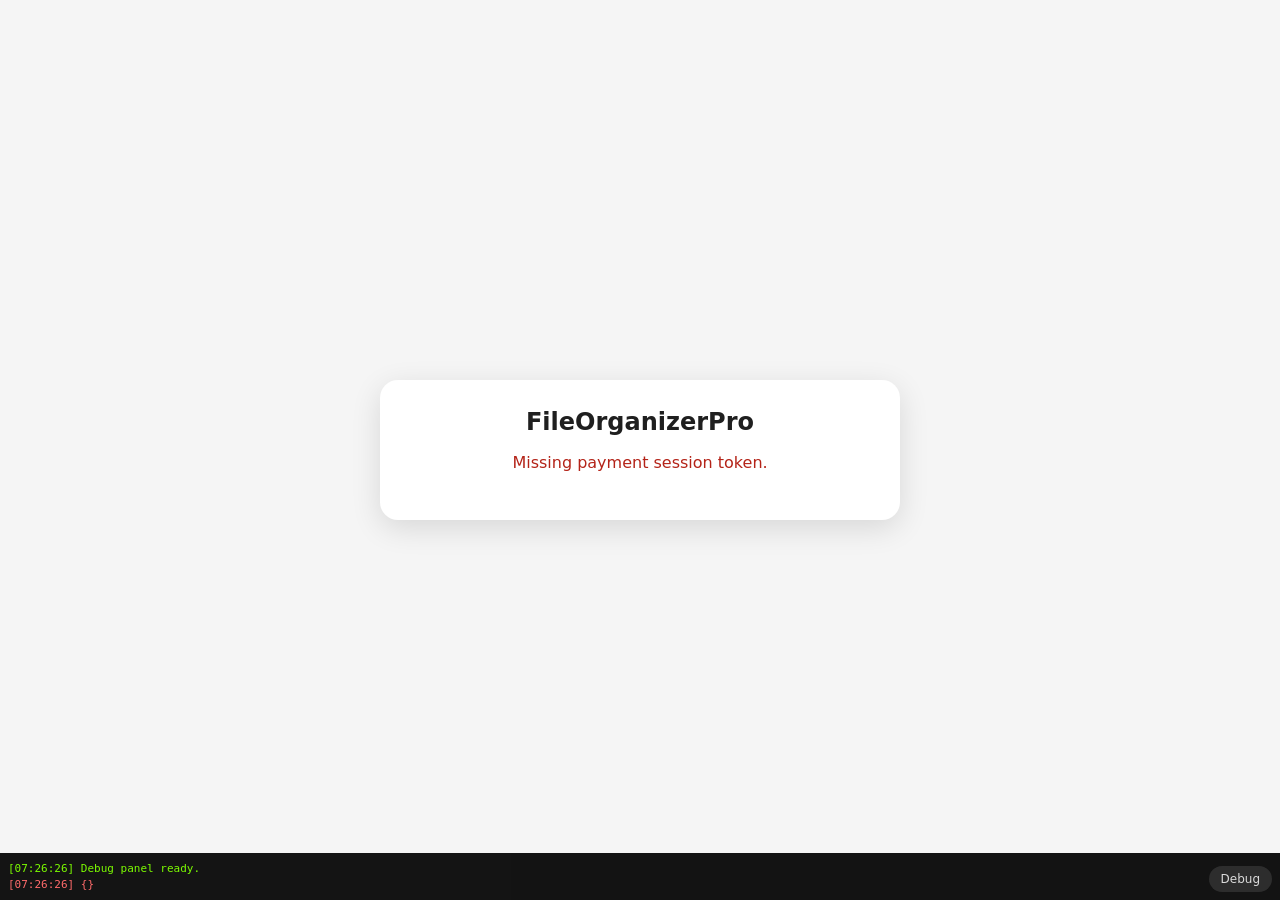
==== web/checkout.html @ 11aacc01 "Add on-page debug console overlay for Pi Browser diagnostics" ====
<!doctype html>
<html lang="en">
<head>
  <meta charset="utf-8">
  <meta name="viewport" content="width=device-width, initial-scale=1">
  <title>FileOrganizerPro Checkout</title>
  <style>
    :root {
      color-scheme: light dark;
      font-family: system-ui, -apple-system, BlinkMacSystemFont, "Segoe UI", sans-serif;
    }
    body {
      margin: 0;
      min-height: 100vh;
      display: grid;
      place-items: center;
      background: #f5f5f5;
      color: #1f1f1f;
    }
    main {
      width: min(92vw, 520px);
      box-sizing: border-box;
      padding: 28px;
      border-radius: 18px;
      background: #fff;
      box-shadow: 0 8px 30px rgba(0,0,0,.12);
      text-align: center;
    }
    h1 { margin: 0 0 12px; font-size: 24px; }
    #status { margin: 14px 0; line-height: 1.6; }
    #details { margin: 16px 0; }
    button {
      border: 0;
      border-radius: 10px;
      padding: 12px 20px;
      font: inherit;
      cursor: pointer;
      background: #6f42c1;
      color: white;
    }
    button:disabled { opacity: .55; cursor: default; }
    .hidden { display: none; }
    .error { color: #b42318; }
    .success { color: #067647; }
    @media (prefers-color-scheme: dark) {
      body { background: #121212; color: #f1f1f1; }
      main { background: #1e1e1e; }
    }
  </style>
  <script src="https://sdk.minepi.com/pi-sdk.js"></script>
  <style>
    #debugPanel {
      position: fixed;
      left: 0; right: 0; bottom: 0;
      max-height: 40vh;
      overflow-y: auto;
      background: rgba(0,0,0,.92);
      color: #7CFC00;
      font: 11px/1.4 ui-monospace, "SFMono-Regular", Menlo, monospace;
      padding: 8px;
      box-sizing: border-box;
      white-space: pre-wrap;
      word-break: break-word;
      z-index: 999999;
      display: none;
    }
    #debugPanel.visible { display: block; }
    #debugPanel .err { color: #ff6b6b; }
    #debugPanel .warn { color: #ffd166; }
    #debugToggle {
      position: fixed;
      right: 8px; bottom: 8px;
      z-index: 1000000;
      background: #333;
      color: #fff;
      border-radius: 20px;
      padding: 6px 12px;
      font-size: 12px;
      opacity: .85;
    }
  </style>
  <script>
    (function () {
      "use strict";
      var panel = null, toggle = null;
      function ensureUi() {
        if (panel) return;
        panel = document.createElement("div");
        panel.id = "debugPanel";
        toggle = document.createElement("button");
        toggle.id = "debugToggle";
        toggle.type = "button";
        toggle.textContent = "Debug";
        toggle.addEventListener("click", function () {
          panel.classList.toggle("visible");
        });
        document.addEventListener("DOMContentLoaded", function () {
          document.body.appendChild(panel);
          document.body.appendChild(toggle);
          panel.classList.add("visible");
        });
      }
      function write(cls, args) {
        ensureUi();
        var line = document.createElement("div");
        if (cls) line.className = cls;
        try {
          line.textContent = "[" + new Date().toISOString().slice(11, 19) + "] " +
            Array.prototype.map.call(args, function (a) {
              if (typeof a === "string") return a;
              try { return JSON.stringify(a); } catch (_) { return String(a); }
            }).join(" ");
        } catch (_) {
          line.textContent = "[log error]";
        }
        if (panel) {
          panel.appendChild(line);
          panel.scrollTop = panel.scrollHeight;
        }
      }
      var origLog = console.log, origWarn = console.warn, origError = console.error, origInfo = console.info;
      console.log = function () { write("", arguments); origLog.apply(console, arguments); };
      console.info = function () { write("", arguments); origInfo.apply(console, arguments); };
      console.warn = function () { write("warn", arguments); origWarn.apply(console, arguments); };
      console.error = function () { write("err", arguments); origError.apply(console, arguments); };
      window.addEventListener("error", function (e) {
        write("err", ["UNCAUGHT ERROR:", e.message, e.filename + ":" + e.lineno]);
      });
      window.addEventListener("unhandledrejection", function (e) {
        var reason = e.reason;
        var msg = (reason && (reason.message || reason.toString)) ? (reason.message || reason.toString()) : String(reason);
        write("err", ["UNHANDLED PROMISE REJECTION:", msg]);
      });
      write("", ["Debug panel ready."]);
    })();
  </script>
</head>
<body>
  <main>
    <h1>FileOrganizerPro</h1>
    <div id="status">Loading checkout…</div>
    <div id="details"></div>
    <button id="payButton" class="hidden" type="button">Pay with Pi</button>
  </main>

<script>
(function () {
  "use strict";

  const SUPABASE_URL = "https://folgwdsswsoykukxubzf.supabase.co";
  const SUPABASE_ANON_KEY = "eyJhbGciOiJIUzI1NiIsInR5cCI6IkpXVCJ9.eyJpc3MiOiJzdXBhYmFzZSIsInJlZiI6ImZvbGd3ZHNzd3NveWt1a3h1YnpmIiwicm9sZSI6ImFub24iLCJpYXQiOjE3ODc0OTY4ODEsImV4cCI6MjEwMzA3Mjg4MX0.JDl16QxYktbbkPicbszre_a8De7UmMNWfh-679yxmQE";
  const PI_SANDBOX = false;

  const statusEl = document.getElementById("status");
  const detailsEl = document.getElementById("details");
  const payButton = document.getElementById("payButton");

  const params = new URLSearchParams(window.location.search);
  const token = params.get("token");

  function setStatus(text, className) {
    statusEl.textContent = text;
    statusEl.className = className || "";
  }

  function showError(text) {
    setStatus(text, "error");
    payButton.classList.add("hidden");
  }

  async function postFunction(name, body) {
    const response = await fetch(SUPABASE_URL + "/functions/v1/" + name, {
      method: "POST",
      headers: {
        "Content-Type": "application/json",
        "apikey": SUPABASE_ANON_KEY,
        "Authorization": "Bearer " + SUPABASE_ANON_KEY
      },
      body: JSON.stringify(body)
    });

    const text = await response.text();
    let data = {};
    try { data = text ? JSON.parse(text) : {}; } catch (_) {}

    if (!response.ok) {
      throw new Error(data.error || data.message || text || ("HTTP " + response.status));
    }
    return data;
  }

  async function getSession() {
    if (!token) throw new Error("Missing payment session token.");
    const response = await fetch(
      SUPABASE_URL + "/functions/v1/payment-session-status?token=" +
      encodeURIComponent(token),
      {
        headers: {
          "apikey": SUPABASE_ANON_KEY,
          "Authorization": "Bearer " + SUPABASE_ANON_KEY
        }
      }
    );

    const text = await response.text();
    let data = {};
    try { data = text ? JSON.parse(text) : {}; } catch (_) {}

    if (!response.ok) {
      throw new Error(data.error || data.message || text || ("HTTP " + response.status));
    }
    return data;
  }

  async function startPayment(session) {
    if (!window.Pi) throw new Error("Pi Browser SDK is unavailable.");

    await Pi.init({ version: "2.0", sandbox: PI_SANDBOX });
    console.info("[PiCheckout] SDK initialized", { sandbox: PI_SANDBOX });

    let incompletePayment = null;

    const auth = await Pi.authenticate(
      ["username", "payments"],
      function (payment) {
        console.log("Incomplete payment found:", payment);
        incompletePayment = payment || null;
        setStatus("Incomplete payment callback fired.");
      }
    );

    if (!auth || !auth.accessToken) {
      throw new Error("Pi authentication was not completed.");
    }

    // Recover a payment that was already signed but whose server-side
    // completion did not finish. The previous implementation called
    // pi-complete before the Pi access token was available, which caused
    // the recovery request to be rejected as "missing parameter".
    if (incompletePayment && incompletePayment.identifier) {
      const transactionId =
        incompletePayment.transaction && incompletePayment.transaction.txid;

      if (!transactionId) {
        setStatus("Incomplete Pi payment found — transaction ID is not available yet.");
        detailsEl.textContent = "Payment ID: " + String(incompletePayment.identifier || "not available");
        return;
      }

      setStatus("Recovering previous Pi payment…");

      await postFunction("pi-complete", {
        paymentId: incompletePayment.identifier,
        txId: transactionId,
        sessionToken: token,
        accessToken: auth.accessToken
      });

      setStatus("Previous payment completed successfully.", "success");
      detailsEl.textContent = "You can return to FileOrganizerPro.";
      payButton.classList.add("hidden");
      return;
    }

    setStatus("Creating Pi payment…");

    const paymentPromise = Pi.createPayment(
      {
        amount: Number(session.amountPi),
        memo: "FileOrganizerPro " + String(session.plan || "").toUpperCase() + " subscription",
        metadata: { sessionToken: token }
      },
      {
        onReadyForServerApproval: async function (paymentId) {
          setStatus("Waiting for server approval…");
          await postFunction("pi-approve", {
            paymentId: paymentId,
            sessionToken: token,
            accessToken: auth.accessToken
          });
        },
        onReadyForServerCompletion: async function (paymentId, txid) {
          console.log("[PiCheckout] onReadyForServerCompletion fired", { paymentId, txid });
          setStatus("Completing Pi payment…");
          await postFunction("pi-complete", {
            paymentId: paymentId,
            txId: txid,
            sessionToken: token,
            accessToken: auth.accessToken
          });

          setStatus("Payment completed successfully.", "success");
          detailsEl.textContent = "You can return to FileOrganizerPro.";
          payButton.classList.add("hidden");
        },
        onCancel: function (paymentId) {
          postFunction("pi-cancel", {
            paymentId: paymentId,
            sessionToken: token,
            accessToken: auth.accessToken
          }).catch(function (error) {
            console.error("Cancel notification failed:", error);
          });
          setStatus("Payment cancelled.");
          payButton.disabled = false;
        },
        onError: function (error) {
          console.error("Pi payment error:", error);
          showError("Pi payment could not be started.");
        }
      }
    );

    const payment = await Promise.race([
      paymentPromise,
      new Promise((_, reject) => setTimeout(() => reject(new Error("Pi payment is taking longer than expected. Please keep this page open and check Pi Browser permissions and console logs.")), 180000))
    ]);
    console.log("Pi payment created:", payment);
  }

  async function init() {
    try {
      const session = await getSession();

      if (session.status === "completed") {
        setStatus("Payment already completed.", "success");
        detailsEl.textContent = "You can return to FileOrganizerPro.";
        return;
      }

      if (session.status !== "pending" && session.status !== "approved") {
        throw new Error("This payment session is no longer available.");
      }

      detailsEl.textContent =
        "Plan: " + String(session.plan || "").toUpperCase() +
        " · Amount: " + String(session.amountPi) + " Pi";

      if (session.status === "approved") {
        setStatus("A previous Pi payment is awaiting completion.");
      }

      payButton.classList.remove("hidden");
      payButton.addEventListener("click", function () {
        payButton.disabled = true;
        startPayment(session).catch(function (error) {
          console.error(error);
          showError(error.message || "Unable to start payment.");
        });
      });

      setStatus("Ready for Pi payment.");
    } catch (error) {
      console.error(error);
      showError(error.message || "Unable to load checkout.");
    }
  }

  init();
})();
</script>
</body>
</html>
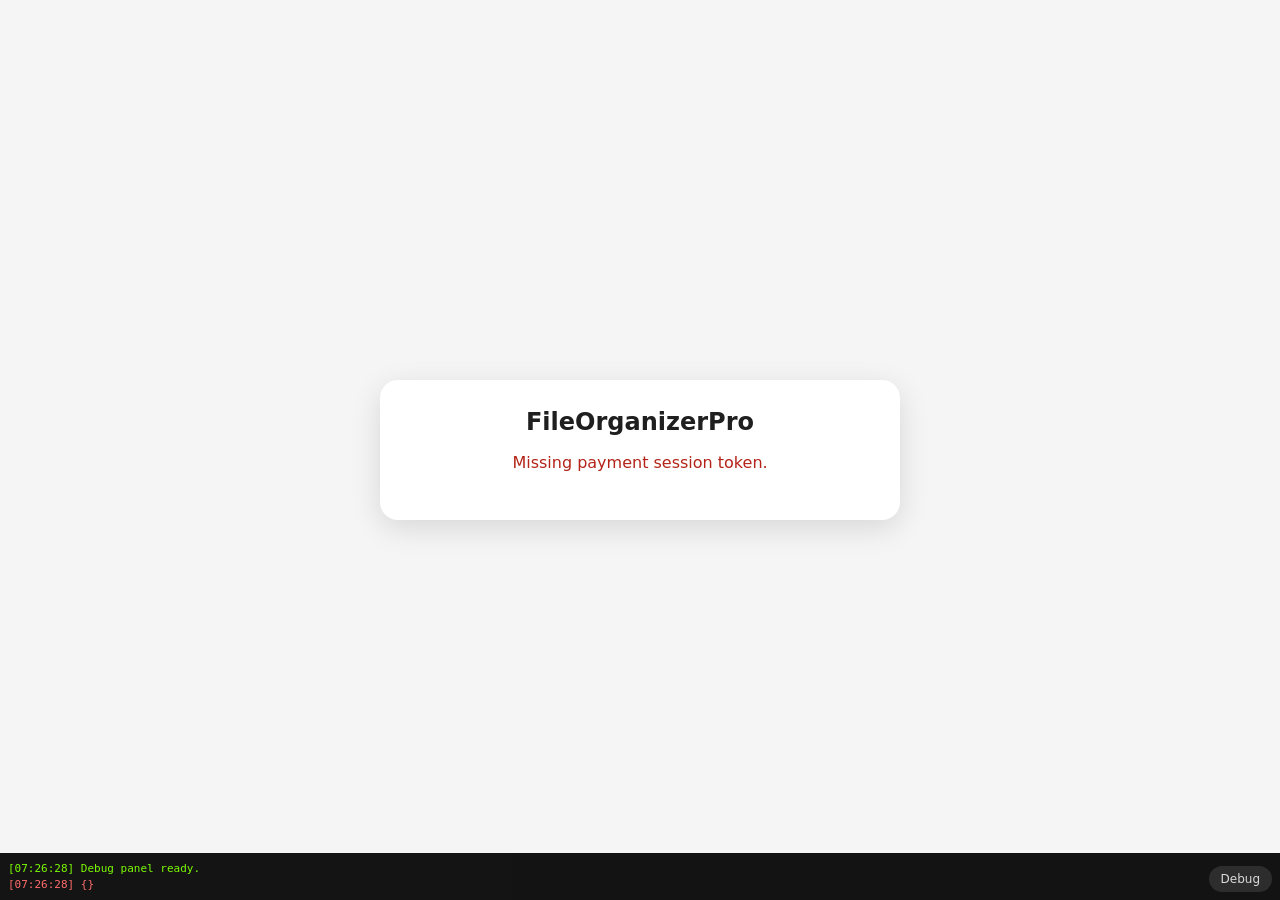
==== commit 24d09980: "Recover incomplete payment regardless of when Pi's SDK reports it" ====
--- a/web/checkout.html
+++ b/web/checkout.html
@@ -212,6 +212,36 @@
     return data;
   }
 
+  async function recoverIncompletePayment(payment, accessToken) {
+    if (!payment || !payment.identifier) return false;
+
+    const transactionId = payment.transaction && payment.transaction.txid;
+
+    if (!transactionId) {
+      setStatus("Incomplete Pi payment found — transaction ID is not available yet.");
+      detailsEl.textContent = "Payment ID: " + String(payment.identifier || "not available");
+      return true;
+    }
+
+    setStatus("Recovering previous Pi payment…");
+    console.log("[PiCheckout] recovering incomplete payment", {
+      paymentId: payment.identifier,
+      txid: transactionId
+    });
+
+    await postFunction("pi-complete", {
+      paymentId: payment.identifier,
+      txId: transactionId,
+      sessionToken: token,
+      accessToken: accessToken
+    });
+
+    setStatus("Previous payment completed successfully.", "success");
+    detailsEl.textContent = "You can return to FileOrganizerPro.";
+    payButton.classList.add("hidden");
+    return true;
+  }
+
   async function startPayment(session) {
     if (!window.Pi) throw new Error("Pi Browser SDK is unavailable.");
 
@@ -219,6 +249,27 @@
     console.info("[PiCheckout] SDK initialized", { sandbox: PI_SANDBOX });
 
     let incompletePayment = null;
+    let accessTokenRef = null;
+    // Pi's SDK can report an incomplete payment either during authenticate()
+    // OR later, when a new createPayment() is attempted and gets blocked by
+    // an older unfinished payment. This callback can therefore fire before
+    // we have an access token (during authenticate) or after (during
+    // createPayment) — recover immediately in both cases instead of only
+    // checking once, synchronously, right after authenticate() resolves.
+    let recoveryPromise = null;
+
+    function waitForIncompletePayment(timeoutMs) {
+      return new Promise(function (resolve) {
+        const start = Date.now();
+        (function poll() {
+          if (incompletePayment || Date.now() - start >= timeoutMs) {
+            resolve();
+            return;
+          }
+          setTimeout(poll, 250);
+        })();
+      });
+    }
 
     const auth = await Pi.authenticate(
       ["username", "payments"],
@@ -226,39 +277,26 @@
         console.log("Incomplete payment found:", payment);
         incompletePayment = payment || null;
         setStatus("Incomplete payment callback fired.");
+        if (accessTokenRef && incompletePayment && !recoveryPromise) {
+          recoveryPromise = recoverIncompletePayment(incompletePayment, accessTokenRef).catch(function (error) {
+            console.error("Recovery failed:", error);
+            showError(error.message || "Unable to recover previous payment.");
+          });
+        }
       }
     );
 
     if (!auth || !auth.accessToken) {
       throw new Error("Pi authentication was not completed.");
     }
+    accessTokenRef = auth.accessToken;
 
     // Recover a payment that was already signed but whose server-side
     // completion did not finish. The previous implementation called
     // pi-complete before the Pi access token was available, which caused
     // the recovery request to be rejected as "missing parameter".
     if (incompletePayment && incompletePayment.identifier) {
-      const transactionId =
-        incompletePayment.transaction && incompletePayment.transaction.txid;
-
-      if (!transactionId) {
-        setStatus("Incomplete Pi payment found — transaction ID is not available yet.");
-        detailsEl.textContent = "Payment ID: " + String(incompletePayment.identifier || "not available");
-        return;
-      }
-
-      setStatus("Recovering previous Pi payment…");
-
-      await postFunction("pi-complete", {
-        paymentId: incompletePayment.identifier,
-        txId: transactionId,
-        sessionToken: token,
-        accessToken: auth.accessToken
-      });
-
-      setStatus("Previous payment completed successfully.", "success");
-      detailsEl.textContent = "You can return to FileOrganizerPro.";
-      payButton.classList.add("hidden");
+      await (recoveryPromise || recoverIncompletePayment(incompletePayment, auth.accessToken));
       return;
     }
 
@@ -306,7 +344,21 @@
         },
         onError: function (error) {
           console.error("Pi payment error:", error);
-          showError("Pi payment could not be started.");
+          // createPayment() itself can be the moment Pi's SDK discovers an
+          // older blocking incomplete payment: it fires onError for the new
+          // payment, and separately (observed to sometimes land AFTER
+          // onError) invokes the incomplete-payment callback above with the
+          // old payment's data. Give that callback a brief grace window to
+          // arrive before giving up, instead of showing a dead-end error
+          // that would just repeat on retry.
+          (recoveryPromise || waitForIncompletePayment(3000).then(function () {
+            if (incompletePayment && incompletePayment.identifier) {
+              return recoverIncompletePayment(incompletePayment, accessTokenRef);
+            }
+            throw new Error("Pi payment could not be started.");
+          })).catch(function (finalError) {
+            showError(finalError.message || "Pi payment could not be started.");
+          });
         }
       }
     );
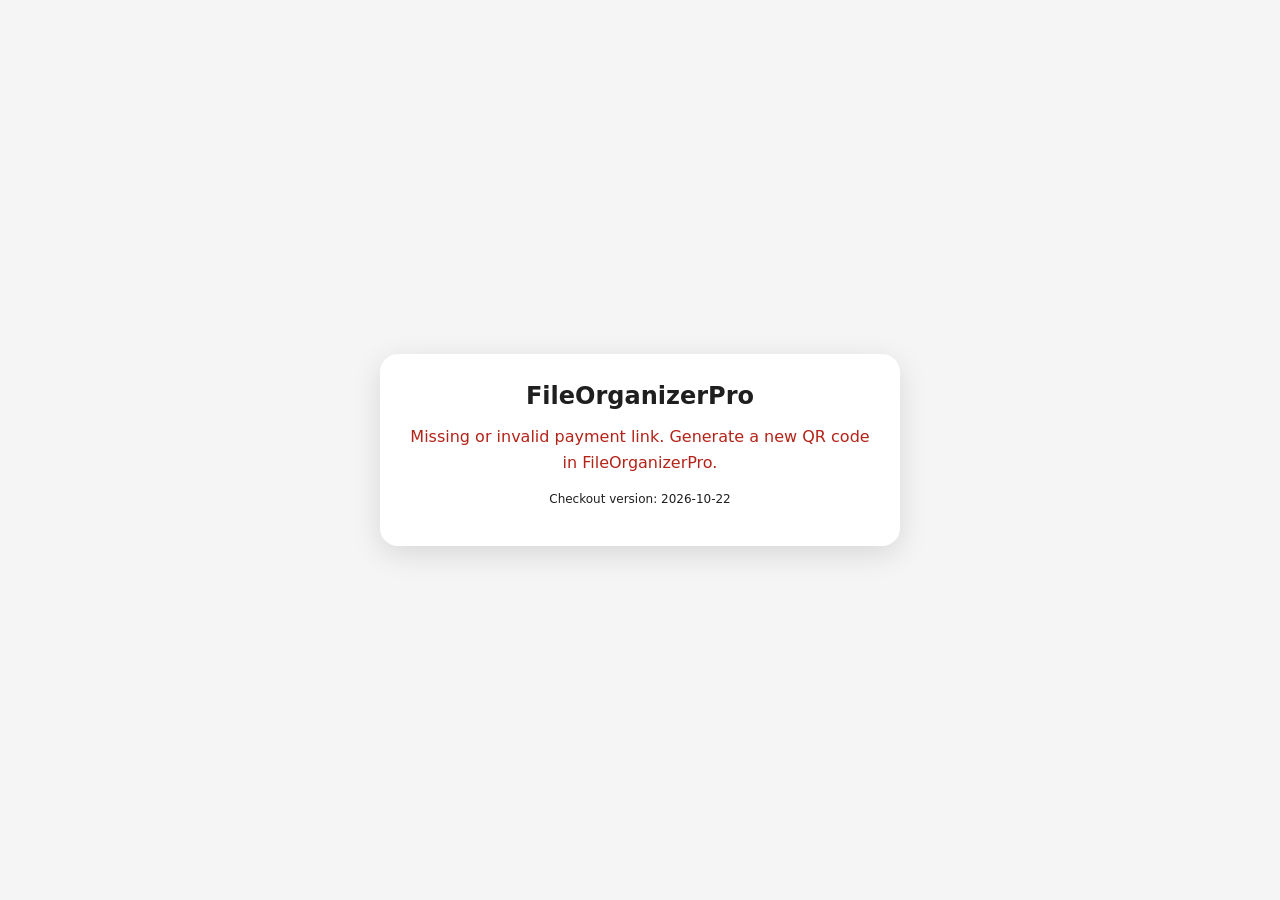
==== commit 86dedb2b: "Align hosted Pi checkout with current payment backend" ====
--- a/web/checkout.html
+++ b/web/checkout.html
@@ -48,368 +48,17 @@
     }
   </style>
   <script src="https://sdk.minepi.com/pi-sdk.js"></script>
-  <style>
-    #debugPanel {
-      position: fixed;
-      left: 0; right: 0; bottom: 0;
-      max-height: 40vh;
-      overflow-y: auto;
-      background: rgba(0,0,0,.92);
-      color: #7CFC00;
-      font: 11px/1.4 ui-monospace, "SFMono-Regular", Menlo, monospace;
-      padding: 8px;
-      box-sizing: border-box;
-      white-space: pre-wrap;
-      word-break: break-word;
-      z-index: 999999;
-      display: none;
-    }
-    #debugPanel.visible { display: block; }
-    #debugPanel .err { color: #ff6b6b; }
-    #debugPanel .warn { color: #ffd166; }
-    #debugToggle {
-      position: fixed;
-      right: 8px; bottom: 8px;
-      z-index: 1000000;
-      background: #333;
-      color: #fff;
-      border-radius: 20px;
-      padding: 6px 12px;
-      font-size: 12px;
-      opacity: .85;
-    }
-  </style>
-  <script>
-    (function () {
-      "use strict";
-      var panel = null, toggle = null;
-      function ensureUi() {
-        if (panel) return;
-        panel = document.createElement("div");
-        panel.id = "debugPanel";
-        toggle = document.createElement("button");
-        toggle.id = "debugToggle";
-        toggle.type = "button";
-        toggle.textContent = "Debug";
-        toggle.addEventListener("click", function () {
-          panel.classList.toggle("visible");
-        });
-        document.addEventListener("DOMContentLoaded", function () {
-          document.body.appendChild(panel);
-          document.body.appendChild(toggle);
-          panel.classList.add("visible");
-        });
-      }
-      function write(cls, args) {
-        ensureUi();
-        var line = document.createElement("div");
-        if (cls) line.className = cls;
-        try {
-          line.textContent = "[" + new Date().toISOString().slice(11, 19) + "] " +
-            Array.prototype.map.call(args, function (a) {
-              if (typeof a === "string") return a;
-              try { return JSON.stringify(a); } catch (_) { return String(a); }
-            }).join(" ");
-        } catch (_) {
-          line.textContent = "[log error]";
-        }
-        if (panel) {
-          panel.appendChild(line);
-          panel.scrollTop = panel.scrollHeight;
-        }
-      }
-      var origLog = console.log, origWarn = console.warn, origError = console.error, origInfo = console.info;
-      console.log = function () { write("", arguments); origLog.apply(console, arguments); };
-      console.info = function () { write("", arguments); origInfo.apply(console, arguments); };
-      console.warn = function () { write("warn", arguments); origWarn.apply(console, arguments); };
-      console.error = function () { write("err", arguments); origError.apply(console, arguments); };
-      window.addEventListener("error", function (e) {
-        write("err", ["UNCAUGHT ERROR:", e.message, e.filename + ":" + e.lineno]);
-      });
-      window.addEventListener("unhandledrejection", function (e) {
-        var reason = e.reason;
-        var msg = (reason && (reason.message || reason.toString)) ? (reason.message || reason.toString()) : String(reason);
-        write("err", ["UNHANDLED PROMISE REJECTION:", msg]);
-      });
-      write("", ["Debug panel ready."]);
-    })();
-  </script>
+  <meta name="referrer" content="no-referrer">
+  <script src="config.js?v=20261022"></script>
 </head>
 <body>
   <main>
     <h1>FileOrganizerPro</h1>
-    <div id="status">Loading checkout…</div>
+    <div id="status" role="status" aria-live="polite">Loading checkout…</div>
     <div id="details"></div>
     <button id="payButton" class="hidden" type="button">Pay with Pi</button>
+    <p style="font-size:12px">Checkout version: 2026-10-22</p>
   </main>
-
-<script>
-(function () {
-  "use strict";
-
-  const SUPABASE_URL = "https://folgwdsswsoykukxubzf.supabase.co";
-  const SUPABASE_ANON_KEY = "eyJhbGciOiJIUzI1NiIsInR5cCI6IkpXVCJ9.eyJpc3MiOiJzdXBhYmFzZSIsInJlZiI6ImZvbGd3ZHNzd3NveWt1a3h1YnpmIiwicm9sZSI6ImFub24iLCJpYXQiOjE3ODc0OTY4ODEsImV4cCI6MjEwMzA3Mjg4MX0.JDl16QxYktbbkPicbszre_a8De7UmMNWfh-679yxmQE";
-  const PI_SANDBOX = false;
-
-  const statusEl = document.getElementById("status");
-  const detailsEl = document.getElementById("details");
-  const payButton = document.getElementById("payButton");
-
-  const params = new URLSearchParams(window.location.search);
-  const token = params.get("token");
-
-  function setStatus(text, className) {
-    statusEl.textContent = text;
-    statusEl.className = className || "";
-  }
-
-  function showError(text) {
-    setStatus(text, "error");
-    payButton.classList.add("hidden");
-  }
-
-  async function postFunction(name, body) {
-    const response = await fetch(SUPABASE_URL + "/functions/v1/" + name, {
-      method: "POST",
-      headers: {
-        "Content-Type": "application/json",
-        "apikey": SUPABASE_ANON_KEY,
-        "Authorization": "Bearer " + SUPABASE_ANON_KEY
-      },
-      body: JSON.stringify(body)
-    });
-
-    const text = await response.text();
-    let data = {};
-    try { data = text ? JSON.parse(text) : {}; } catch (_) {}
-
-    if (!response.ok) {
-      throw new Error(data.error || data.message || text || ("HTTP " + response.status));
-    }
-    return data;
-  }
-
-  async function getSession() {
-    if (!token) throw new Error("Missing payment session token.");
-    const response = await fetch(
-      SUPABASE_URL + "/functions/v1/payment-session-status?token=" +
-      encodeURIComponent(token),
-      {
-        headers: {
-          "apikey": SUPABASE_ANON_KEY,
-          "Authorization": "Bearer " + SUPABASE_ANON_KEY
-        }
-      }
-    );
-
-    const text = await response.text();
-    let data = {};
-    try { data = text ? JSON.parse(text) : {}; } catch (_) {}
-
-    if (!response.ok) {
-      throw new Error(data.error || data.message || text || ("HTTP " + response.status));
-    }
-    return data;
-  }
-
-  async function recoverIncompletePayment(payment, accessToken) {
-    if (!payment || !payment.identifier) return false;
-
-    const transactionId = payment.transaction && payment.transaction.txid;
-
-    if (!transactionId) {
-      setStatus("Incomplete Pi payment found — transaction ID is not available yet.");
-      detailsEl.textContent = "Payment ID: " + String(payment.identifier || "not available");
-      return true;
-    }
-
-    setStatus("Recovering previous Pi payment…");
-    console.log("[PiCheckout] recovering incomplete payment", {
-      paymentId: payment.identifier,
-      txid: transactionId
-    });
-
-    await postFunction("pi-complete", {
-      paymentId: payment.identifier,
-      txId: transactionId,
-      sessionToken: token,
-      accessToken: accessToken
-    });
-
-    setStatus("Previous payment completed successfully.", "success");
-    detailsEl.textContent = "You can return to FileOrganizerPro.";
-    payButton.classList.add("hidden");
-    return true;
-  }
-
-  async function startPayment(session) {
-    if (!window.Pi) throw new Error("Pi Browser SDK is unavailable.");
-
-    await Pi.init({ version: "2.0", sandbox: PI_SANDBOX });
-    console.info("[PiCheckout] SDK initialized", { sandbox: PI_SANDBOX });
-
-    let incompletePayment = null;
-    let accessTokenRef = null;
-    // Pi's SDK can report an incomplete payment either during authenticate()
-    // OR later, when a new createPayment() is attempted and gets blocked by
-    // an older unfinished payment. This callback can therefore fire before
-    // we have an access token (during authenticate) or after (during
-    // createPayment) — recover immediately in both cases instead of only
-    // checking once, synchronously, right after authenticate() resolves.
-    let recoveryPromise = null;
-
-    function waitForIncompletePayment(timeoutMs) {
-      return new Promise(function (resolve) {
-        const start = Date.now();
-        (function poll() {
-          if (incompletePayment || Date.now() - start >= timeoutMs) {
-            resolve();
-            return;
-          }
-          setTimeout(poll, 250);
-        })();
-      });
-    }
-
-    const auth = await Pi.authenticate(
-      ["username", "payments"],
-      function (payment) {
-        console.log("Incomplete payment found:", payment);
-        incompletePayment = payment || null;
-        setStatus("Incomplete payment callback fired.");
-        if (accessTokenRef && incompletePayment && !recoveryPromise) {
-          recoveryPromise = recoverIncompletePayment(incompletePayment, accessTokenRef).catch(function (error) {
-            console.error("Recovery failed:", error);
-            showError(error.message || "Unable to recover previous payment.");
-          });
-        }
-      }
-    );
-
-    if (!auth || !auth.accessToken) {
-      throw new Error("Pi authentication was not completed.");
-    }
-    accessTokenRef = auth.accessToken;
-
-    // Recover a payment that was already signed but whose server-side
-    // completion did not finish. The previous implementation called
-    // pi-complete before the Pi access token was available, which caused
-    // the recovery request to be rejected as "missing parameter".
-    if (incompletePayment && incompletePayment.identifier) {
-      await (recoveryPromise || recoverIncompletePayment(incompletePayment, auth.accessToken));
-      return;
-    }
-
-    setStatus("Creating Pi payment…");
-
-    const paymentPromise = Pi.createPayment(
-      {
-        amount: Number(session.amountPi),
-        memo: "FileOrganizerPro " + String(session.plan || "").toUpperCase() + " subscription",
-        metadata: { sessionToken: token }
-      },
-      {
-        onReadyForServerApproval: async function (paymentId) {
-          setStatus("Waiting for server approval…");
-          await postFunction("pi-approve", {
-            paymentId: paymentId,
-            sessionToken: token,
-            accessToken: auth.accessToken
-          });
-        },
-        onReadyForServerCompletion: async function (paymentId, txid) {
-          console.log("[PiCheckout] onReadyForServerCompletion fired", { paymentId, txid });
-          setStatus("Completing Pi payment…");
-          await postFunction("pi-complete", {
-            paymentId: paymentId,
-            txId: txid,
-            sessionToken: token,
-            accessToken: auth.accessToken
-          });
-
-          setStatus("Payment completed successfully.", "success");
-          detailsEl.textContent = "You can return to FileOrganizerPro.";
-          payButton.classList.add("hidden");
-        },
-        onCancel: function (paymentId) {
-          postFunction("pi-cancel", {
-            paymentId: paymentId,
-            sessionToken: token,
-            accessToken: auth.accessToken
-          }).catch(function (error) {
-            console.error("Cancel notification failed:", error);
-          });
-          setStatus("Payment cancelled.");
-          payButton.disabled = false;
-        },
-        onError: function (error) {
-          console.error("Pi payment error:", error);
-          // createPayment() itself can be the moment Pi's SDK discovers an
-          // older blocking incomplete payment: it fires onError for the new
-          // payment, and separately (observed to sometimes land AFTER
-          // onError) invokes the incomplete-payment callback above with the
-          // old payment's data. Give that callback a brief grace window to
-          // arrive before giving up, instead of showing a dead-end error
-          // that would just repeat on retry.
-          (recoveryPromise || waitForIncompletePayment(3000).then(function () {
-            if (incompletePayment && incompletePayment.identifier) {
-              return recoverIncompletePayment(incompletePayment, accessTokenRef);
-            }
-            throw new Error("Pi payment could not be started.");
-          })).catch(function (finalError) {
-            showError(finalError.message || "Pi payment could not be started.");
-          });
-        }
-      }
-    );
-
-    const payment = await Promise.race([
-      paymentPromise,
-      new Promise((_, reject) => setTimeout(() => reject(new Error("Pi payment is taking longer than expected. Please keep this page open and check Pi Browser permissions and console logs.")), 180000))
-    ]);
-    console.log("Pi payment created:", payment);
-  }
-
-  async function init() {
-    try {
-      const session = await getSession();
-
-      if (session.status === "completed") {
-        setStatus("Payment already completed.", "success");
-        detailsEl.textContent = "You can return to FileOrganizerPro.";
-        return;
-      }
-
-      if (session.status !== "pending" && session.status !== "approved") {
-        throw new Error("This payment session is no longer available.");
-      }
-
-      detailsEl.textContent =
-        "Plan: " + String(session.plan || "").toUpperCase() +
-        " · Amount: " + String(session.amountPi) + " Pi";
-
-      if (session.status === "approved") {
-        setStatus("A previous Pi payment is awaiting completion.");
-      }
-
-      payButton.classList.remove("hidden");
-      payButton.addEventListener("click", function () {
-        payButton.disabled = true;
-        startPayment(session).catch(function (error) {
-          console.error(error);
-          showError(error.message || "Unable to start payment.");
-        });
-      });
-
-      setStatus("Ready for Pi payment.");
-    } catch (error) {
-      console.error(error);
-      showError(error.message || "Unable to load checkout.");
-    }
-  }
-
-  init();
-})();
-</script>
+  <script src="checkout.js?v=20261022"></script>
 </body>
-</html>+</html>
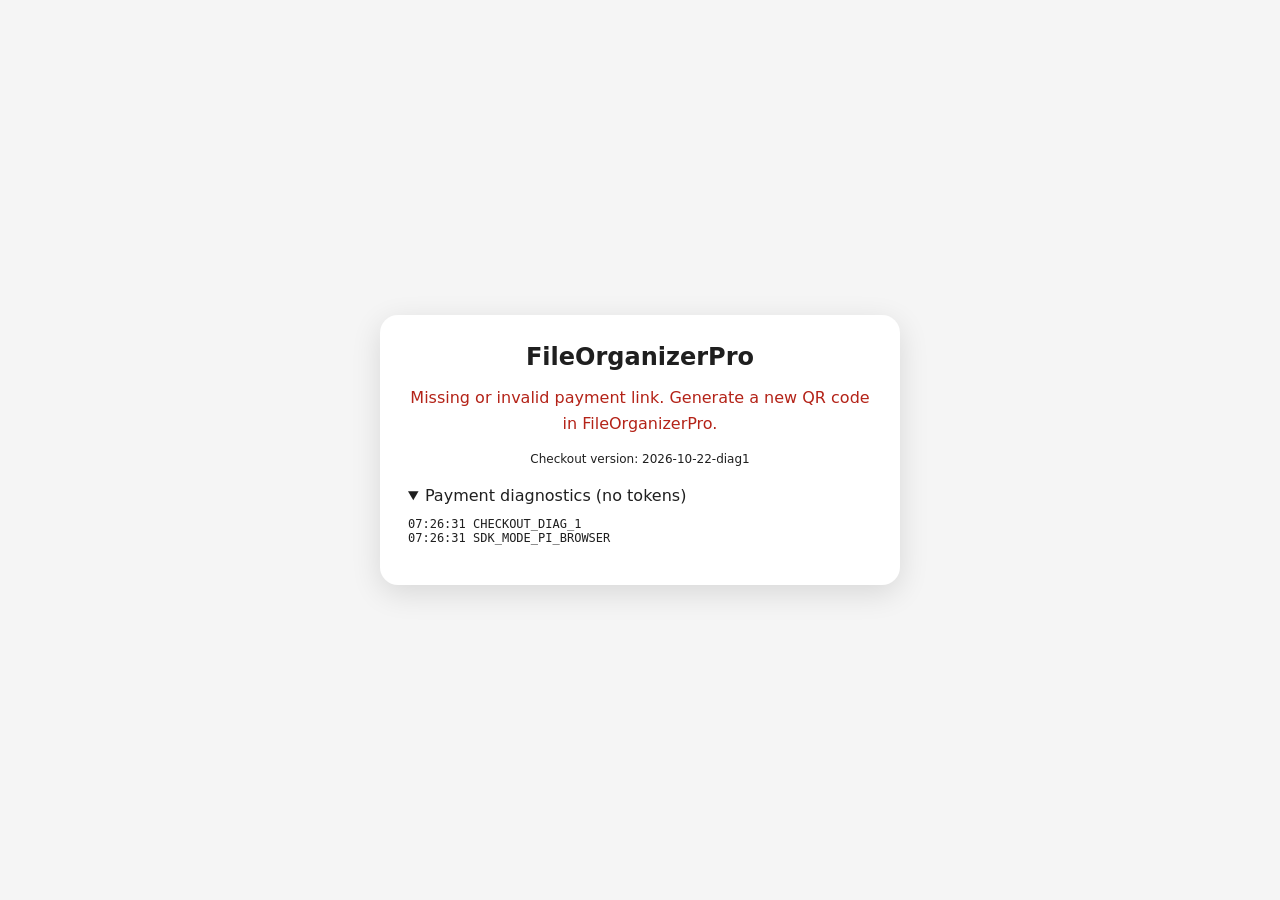
==== commit 3981913e: "Add safe Pi authentication diagnostics" ====
--- a/web/checkout.html
+++ b/web/checkout.html
@@ -57,8 +57,12 @@
     <div id="status" role="status" aria-live="polite">Loading checkout…</div>
     <div id="details"></div>
     <button id="payButton" class="hidden" type="button">Pay with Pi</button>
-    <p style="font-size:12px">Checkout version: 2026-10-22</p>
+    <p style="font-size:12px">Checkout version: 2026-10-22-diag1</p>
+    <details open style="text-align:left;margin-top:20px">
+      <summary>Payment diagnostics (no tokens)</summary>
+      <pre id="payment-diagnostics" dir="ltr" style="white-space:pre-wrap;overflow-wrap:anywhere;font-size:12px" aria-live="polite"></pre>
+    </details>
   </main>
-  <script src="checkout.js?v=20261022"></script>
+  <script src="checkout.js?v=20261022-diag1"></script>
 </body>
 </html>
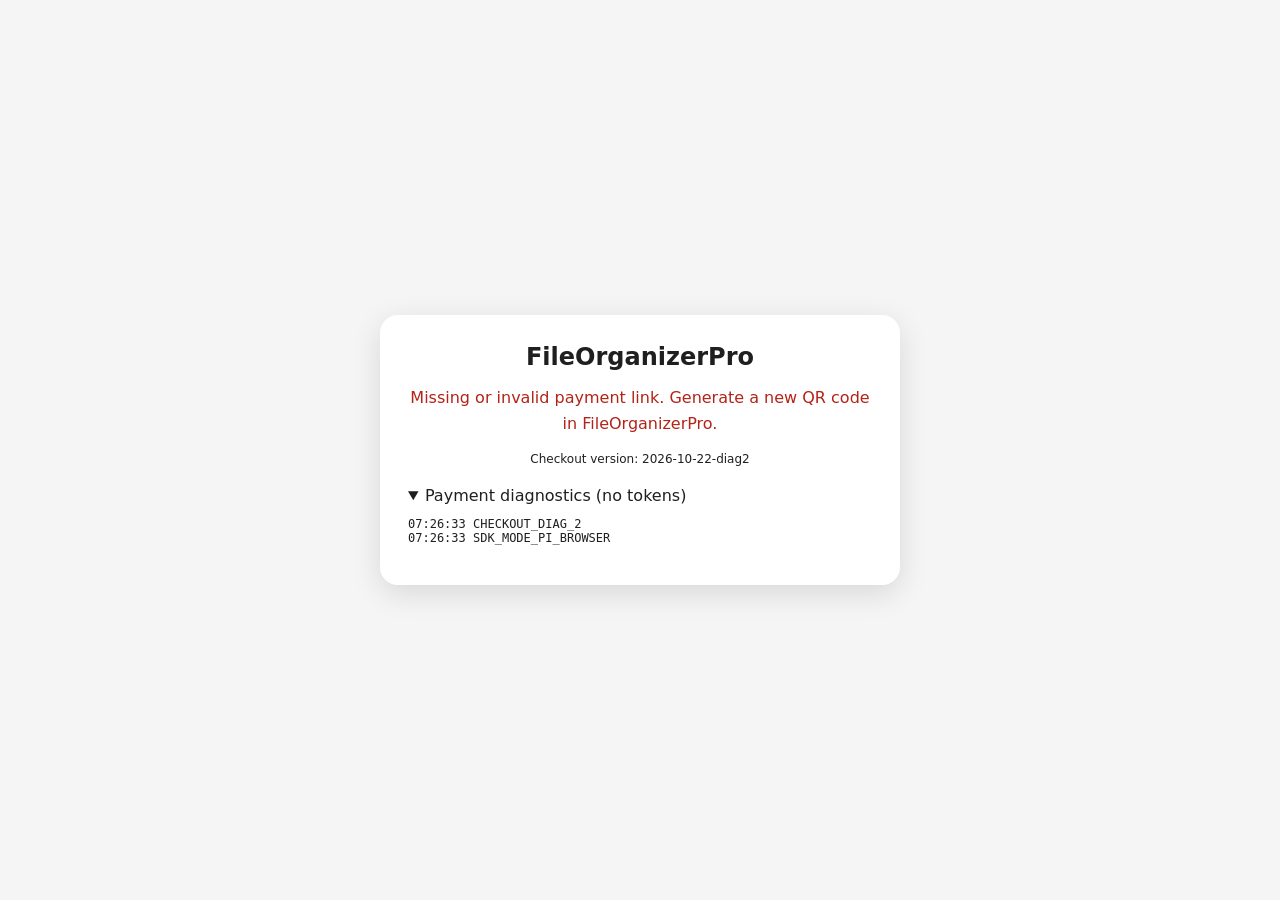
==== commit 27378fbe: "Show incomplete Pi payment identifier" ====
--- a/web/checkout.html
+++ b/web/checkout.html
@@ -57,12 +57,12 @@
     <div id="status" role="status" aria-live="polite">Loading checkout…</div>
     <div id="details"></div>
     <button id="payButton" class="hidden" type="button">Pay with Pi</button>
-    <p style="font-size:12px">Checkout version: 2026-10-22-diag1</p>
+    <p style="font-size:12px">Checkout version: 2026-10-22-diag2</p>
     <details open style="text-align:left;margin-top:20px">
       <summary>Payment diagnostics (no tokens)</summary>
       <pre id="payment-diagnostics" dir="ltr" style="white-space:pre-wrap;overflow-wrap:anywhere;font-size:12px" aria-live="polite"></pre>
     </details>
   </main>
-  <script src="checkout.js?v=20261022-diag1"></script>
+  <script src="checkout.js?v=20261022-diag2"></script>
 </body>
 </html>
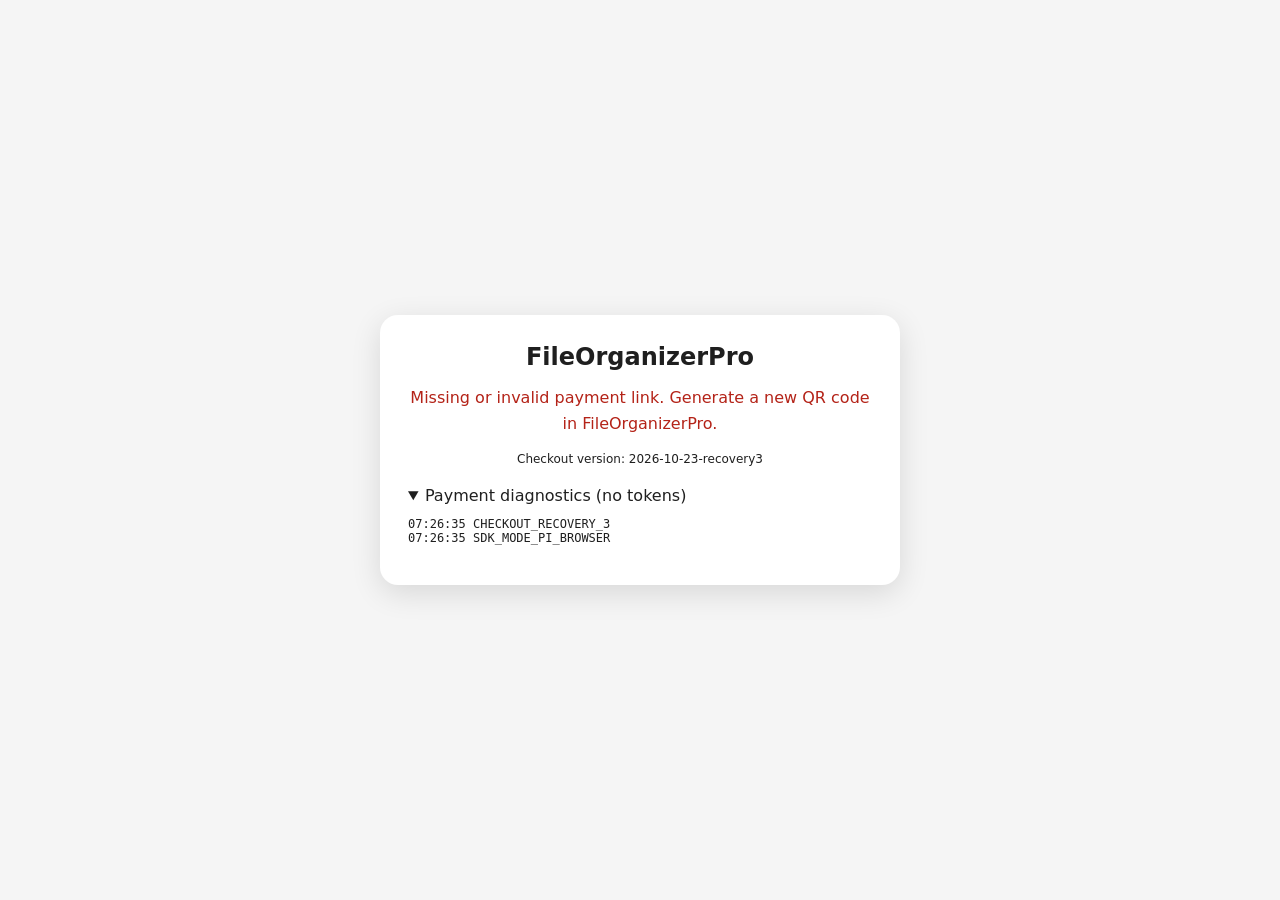
==== commit bd33d19a: "Recover interrupted Pi payments and allow confirmed cancellation" ====
--- a/web/checkout.html
+++ b/web/checkout.html
@@ -57,12 +57,13 @@
     <div id="status" role="status" aria-live="polite">Loading checkout…</div>
     <div id="details"></div>
     <button id="payButton" class="hidden" type="button">Pay with Pi</button>
-    <p style="font-size:12px">Checkout version: 2026-10-22-diag2</p>
+    <p style="font-size:12px">Checkout version: 2026-10-23-recovery3</p>
     <details open style="text-align:left;margin-top:20px">
       <summary>Payment diagnostics (no tokens)</summary>
       <pre id="payment-diagnostics" dir="ltr" style="white-space:pre-wrap;overflow-wrap:anywhere;font-size:12px" aria-live="polite"></pre>
     </details>
   </main>
-  <script src="checkout.js?v=20261022-diag2"></script>
+  <script src="recovery-text.js?v=20261023-recovery3"></script>
+  <script src="checkout.js?v=20261023-recovery3"></script>
 </body>
 </html>
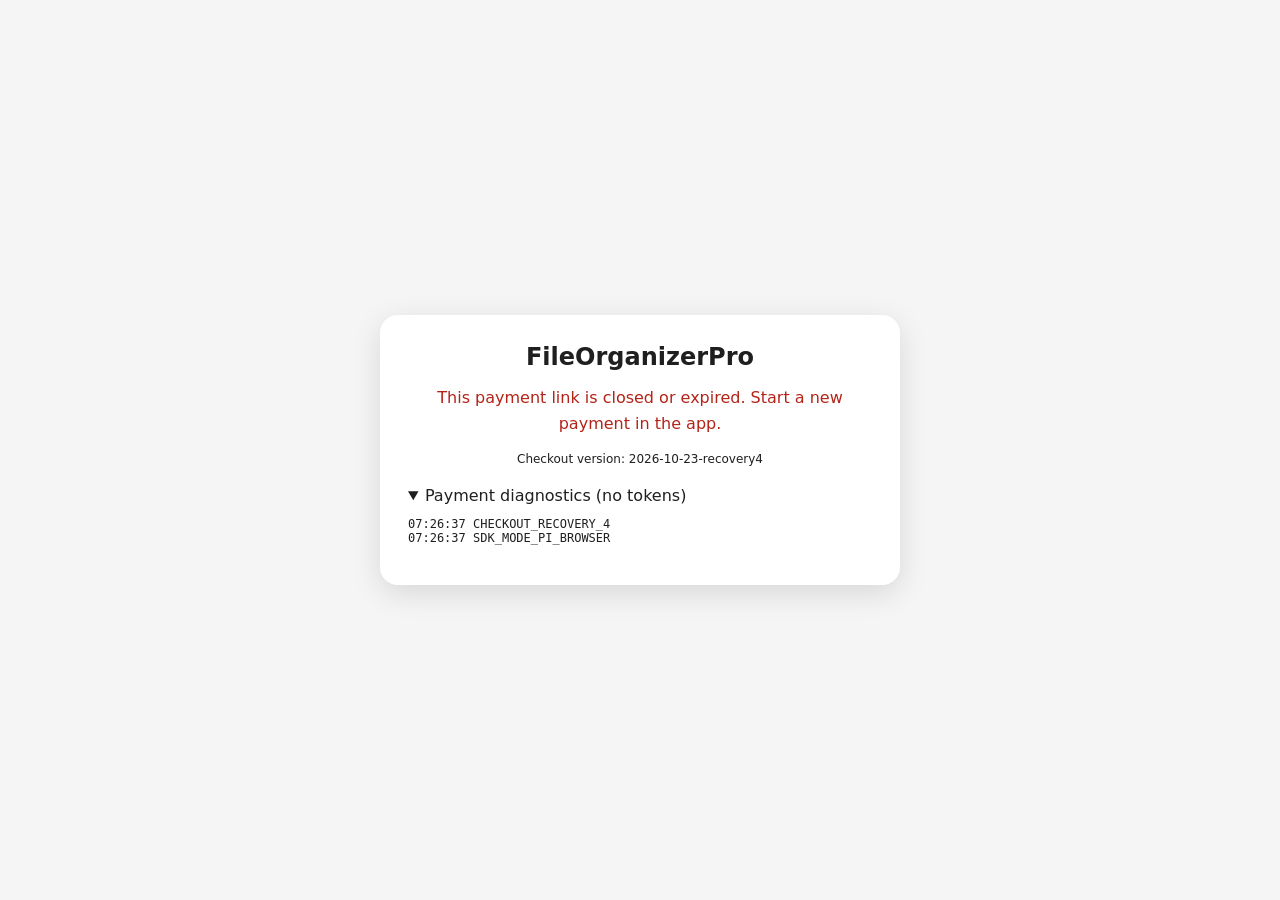
==== commit af4bd38d: "Fix interrupted payment replacement and localized messages" ====
--- a/web/checkout.html
+++ b/web/checkout.html
@@ -57,13 +57,13 @@
     <div id="status" role="status" aria-live="polite">Loading checkout…</div>
     <div id="details"></div>
     <button id="payButton" class="hidden" type="button">Pay with Pi</button>
-    <p style="font-size:12px">Checkout version: 2026-10-23-recovery3</p>
+    <p style="font-size:12px">Checkout version: 2026-10-23-recovery4</p>
     <details open style="text-align:left;margin-top:20px">
       <summary>Payment diagnostics (no tokens)</summary>
       <pre id="payment-diagnostics" dir="ltr" style="white-space:pre-wrap;overflow-wrap:anywhere;font-size:12px" aria-live="polite"></pre>
     </details>
   </main>
-  <script src="recovery-text.js?v=20261023-recovery3"></script>
-  <script src="checkout.js?v=20261023-recovery3"></script>
+  <script src="recovery-text.js?v=20261023-recovery4"></script>
+  <script src="checkout.js?v=20261023-recovery4"></script>
 </body>
 </html>
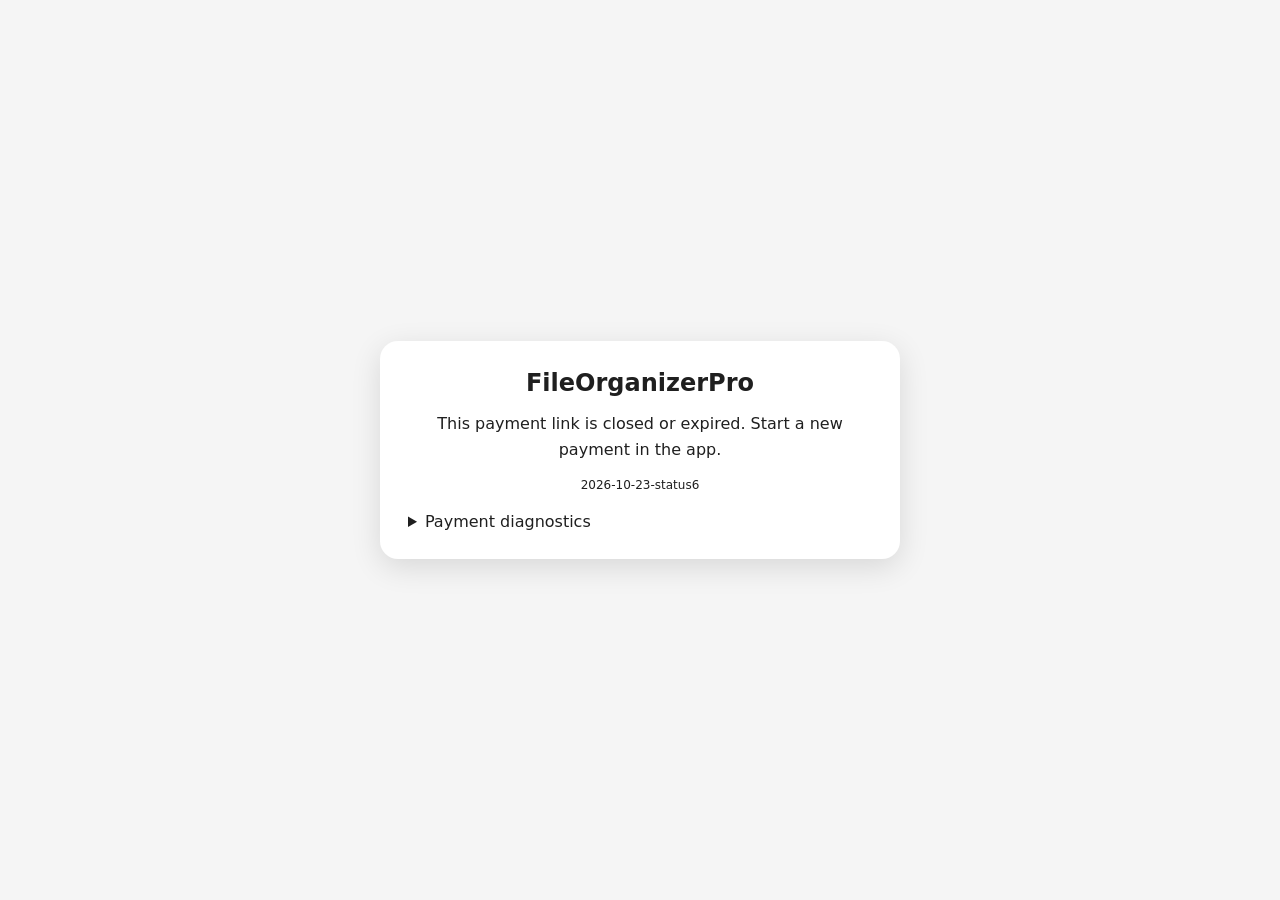
==== commit 4b76673a: "Localize payment page and clarify payment status" ====
--- a/web/checkout.html
+++ b/web/checkout.html
@@ -28,7 +28,8 @@
     }
     h1 { margin: 0 0 12px; font-size: 24px; }
     #status { margin: 14px 0; line-height: 1.6; }
-    #details { margin: 16px 0; }
+    #details { margin: 16px 0; overflow-wrap: anywhere; }
+    #status, button { overflow-wrap: anywhere; }
     button {
       border: 0;
       border-radius: 10px;
@@ -54,16 +55,16 @@
 <body>
   <main>
     <h1>FileOrganizerPro</h1>
-    <div id="status" role="status" aria-live="polite">Loading checkout…</div>
+    <div id="status" role="status" aria-live="polite"></div>
     <div id="details"></div>
-    <button id="payButton" class="hidden" type="button">Pay with Pi</button>
-    <p style="font-size:12px">Checkout version: 2026-10-23-recovery4</p>
-    <details open style="text-align:left;margin-top:20px">
-      <summary>Payment diagnostics (no tokens)</summary>
+    <button id="payButton" class="hidden" type="button"></button>
+    <p style="font-size:12px">2026-10-23-status6</p>
+    <details style="text-align:start;margin-top:20px">
+      <summary id="diagnostics-title"></summary>
       <pre id="payment-diagnostics" dir="ltr" style="white-space:pre-wrap;overflow-wrap:anywhere;font-size:12px" aria-live="polite"></pre>
     </details>
   </main>
-  <script src="recovery-text.js?v=20261023-recovery4"></script>
-  <script src="checkout.js?v=20261023-recovery4"></script>
+  <script src="checkout-i18n.js?v=20261023-status6"></script>
+  <script src="checkout.js?v=20261023-status6"></script>
 </body>
 </html>
